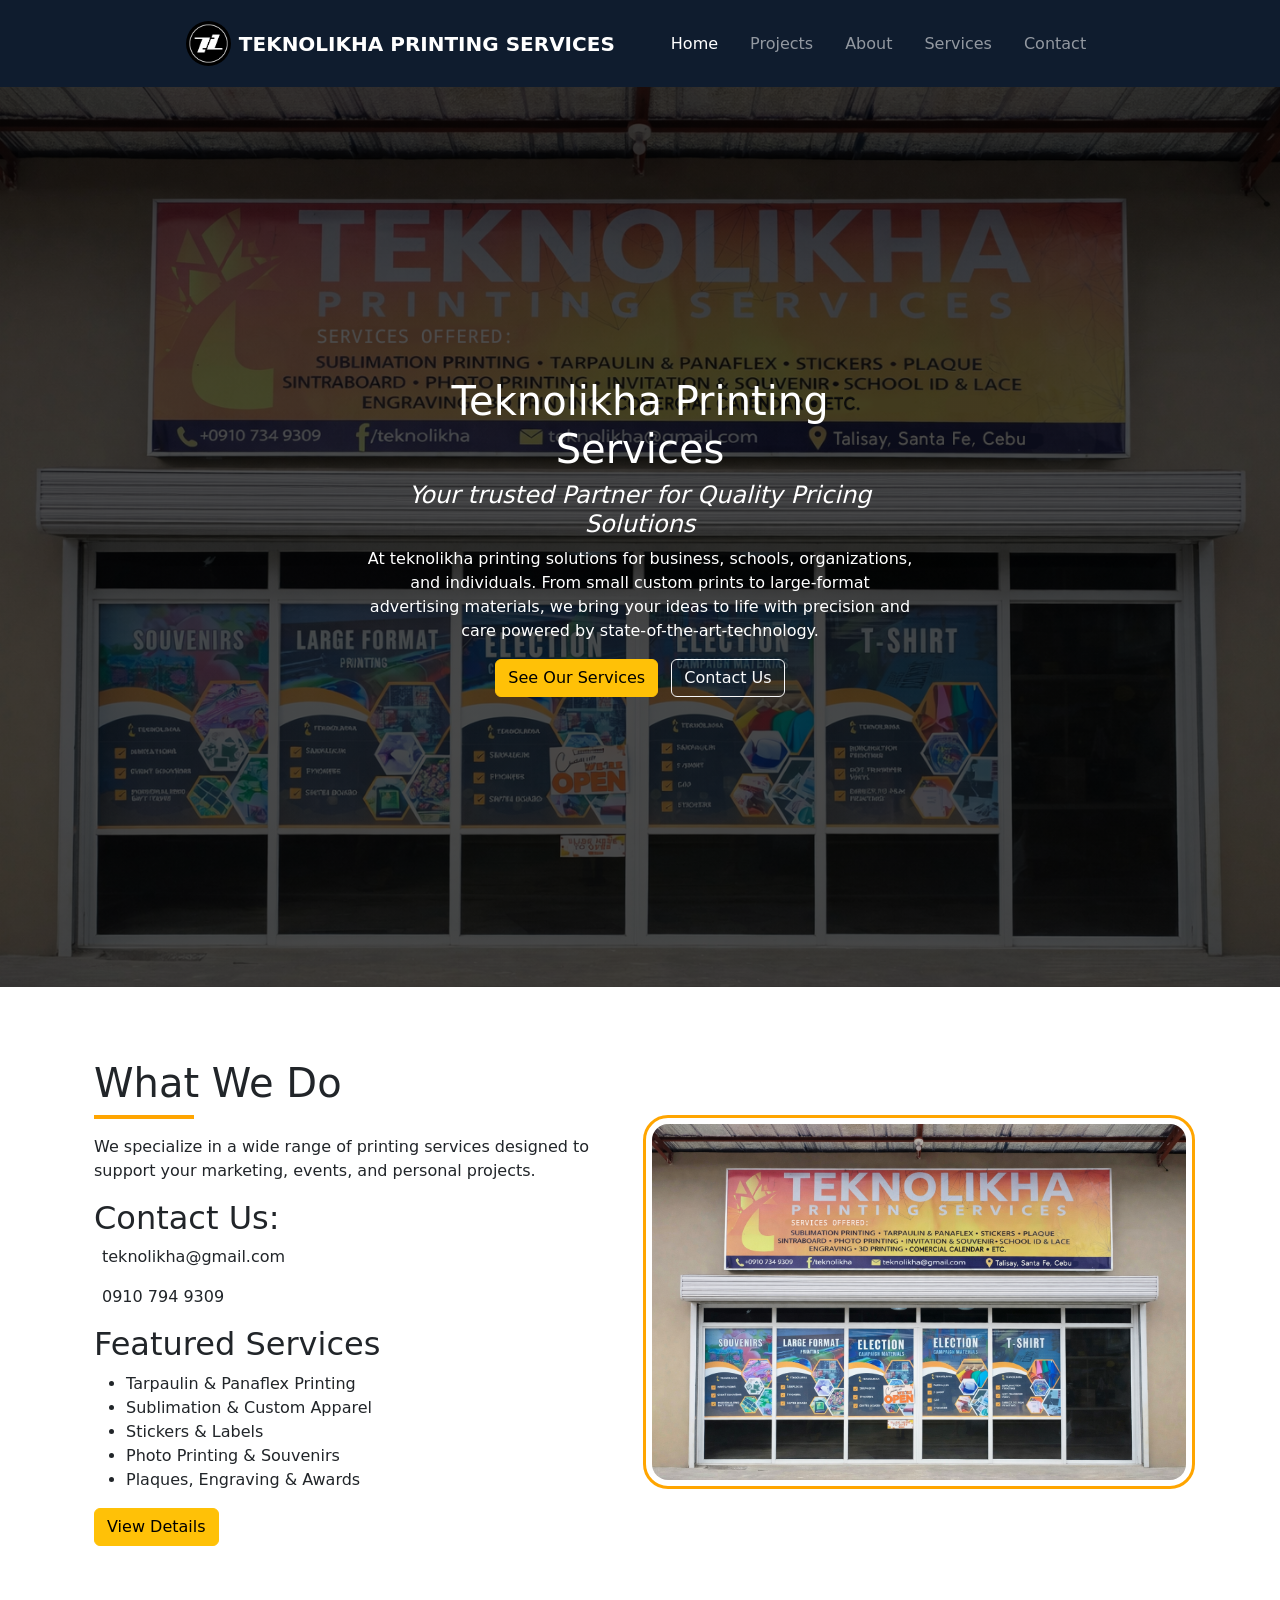
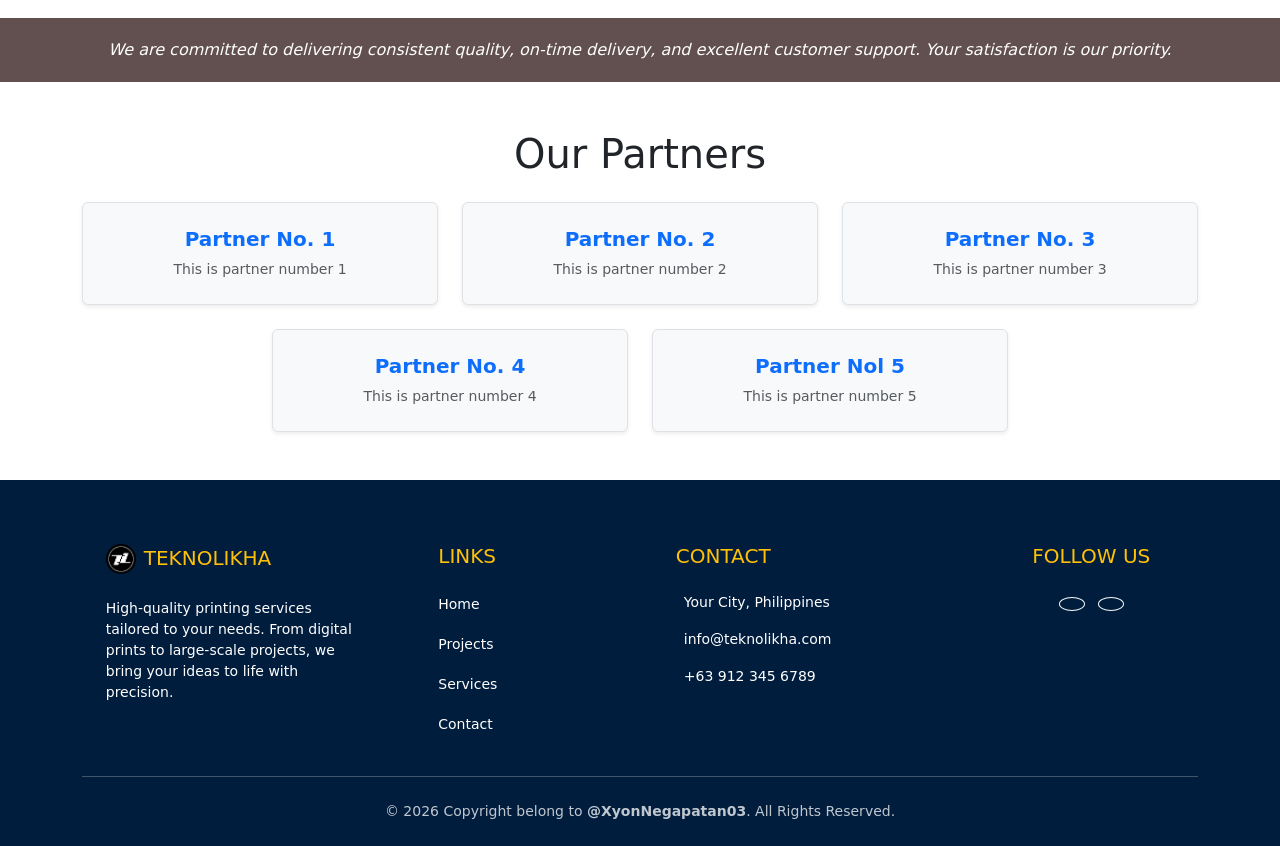
==== index.html @ 1e708587 "fixing the navbar  responsive issues and used Prettier for  neat formatting" ====
<!DOCTYPE html>
<html lang="en">
<head>
  <meta charset="UTF-8">
  <meta name="viewport" content="width=device-width, initial-scale=1.0">
  <title>Home</title>

  <link href="https://cdn.jsdelivr.net/npm/bootstrap@5.3.3/dist/css/bootstrap.min.css" rel="stylesheet">

  <link rel="stylesheet" href="https://site-assets.fontawesome.com/releases/v6.7.2/css/all.css" />

  <link rel="stylesheet" href="CSS/index.css">
</head>
<body>

<nav class="navbar navbar-expand-lg navbar-dark bg-dark-blue py-3">
  <div class="container-fluid">
    <div class="d-flex flex-wrap align-items-center justify-content-between justify-content-lg-center w-100">
      
      <button class="navbar-toggler order-1" type="button" data-bs-toggle="collapse" data-bs-target="#mainNav">
        <span class="navbar-toggler-icon"></span>
      </button>

      <a class="navbar-brand d-flex align-items-center mx-auto mx-lg-0 order-2" href="#">
        <img src="IMG/teknolikha.jpg" width="45" height="45" class="rounded-circle me-2">
        <div class="d-flex flex-column d-lg-none">
              <span class="fw-bold lh-1 text-uppercase tracking-wider"
                >Teknolikha</span
              >
              <small
                class="text-secondary"
                style="font-size: 0.7rem; letter-spacing: 2px"
                >PRINTING SERVICES</small
              >
            </div>

            <span class="fw-bold d-none d-lg-inline"
              >TEKNOLIKHA PRINTING SERVICES</span
            >
      </a>

      <div class="d-lg-none order-3" style="width: 45px;"></div>

      <div class="collapse navbar-collapse order-4 order-lg-3 flex-grow-0 ms-lg-5" id="mainNav">
        <ul class="navbar-nav align-items-center gap-3 pt-3 pt-lg-0">
          <li class="nav-item"><a class="nav-link active" href="index.html">Home</a></li>
          <li class="nav-item"><a class="nav-link" href="project.html">Projects</a></li>
          <li class="nav-item"><a class="nav-link" href="about.html">About</a></li>
          <li class="nav-item"><a class="nav-link" href="services.html">Services</a></li>
          <li class="nav-item"><a class="nav-link" href="contact.html">Contact</a></li>
        </ul>
      </div>

    </div>
  </div>
</nav>

<section class="hero-section d-flex align-items-center">
  <div class="container text-center text-white">
    <div class="row justify-content-center">
      <div class="col-lg-6 col-md-10">
        <h1 id="heroTitle">t</h1>
        <h4 id="heroSubTitle">t</h4>
        <p id="heroParagraph">t</p>
        <a class="btn btn-warning me-2" href="#">See Our Services</a>
        <a class="btn btn-outline-light" href="#">Contact Us</a>
      </div>
    </div>
  </div>
</section>

<section class="container my-5 bg-white rounded-4 p-4">
  <div class="row align-items-center g-4">

    <div class="col-lg-6">
      <h1>What We Do</h1>
      <div class="line mb-3"></div>

      <p id="Description">
      </p>

      <h2>Contact Us:</h2>
      <p id="Email"></p>
      <p id="Phone"></i></p>

      <h2>Featured Services</h2>
      <ul id="features">
      </ul>

      <a class="btn btn-warning" href="#">View Details</a>
    </div>

    <div class="col-lg-6 text-center">
      <img src="IMG/background.png" class="img-fluid rounded-4 section-image" alt="">
    </div>

  </div>
</section>

<section class="customer-promise-section">
  <div class="container">
    <p class="text-center text-white fst-italic mb-0">
      We are committed to delivering consistent quality, on-time delivery, and excellent customer
      support. Your satisfaction is our priority.
    </p>
  </div>
</section>

<section class="container my-5">
  <h1 class="text-center mb-4">Our Partners</h1>
  <div class="row g-4 justify-content-center" id="partnerContainer">

  </div>

</section>

<footer class="bg-dark text-white pt-5 pb-4 mt-5" style="background-color: #001d3d !important;">
  <div class="container text-center text-md-start">
    <div class="row text-center text-md-start">

      <div class="col-md-3 col-lg-3 col-xl-3 mx-auto mt-3">
        <h5 class="text-uppercase mb-4 font-weight-bold text-warning">
          <img src="IMG/teknolikha.jpg" width="30" height="30" class="rounded-circle me-2">Teknolikha
        </h5>
        <p class="small">
          High-quality printing services tailored to your needs. From digital prints to large-scale projects, we bring your ideas to life with precision.
        </p>
      </div>

      <div class="col-md-2 col-lg-2 col-xl-2 mx-auto mt-3">
        <h5 class="text-uppercase mb-4 font-weight-bold text-warning">Links</h5>
        <p><a href="index.html" class="text-white text-decoration-none small hover-link">Home</a></p>
        <p><a href="project.html" class="text-white text-decoration-none small hover-link">Projects</a></p>
        <p><a href="services.html" class="text-white text-decoration-none small hover-link">Services</a></p>
        <p><a href="contact.html" class="text-white text-decoration-none small hover-link">Contact</a></p>
      </div>

      <div class="col-md-4 col-lg-3 col-xl-3 mx-auto mt-3">
        <h5 class="text-uppercase mb-4 font-weight-bold text-warning">Contact</h5>
        <p class="small"><i class="fas fa-home me-2"></i> Your City, Philippines</p>
        <p class="small"><i class="fas fa-envelope me-2"></i> info@teknolikha.com</p>
        <p class="small"><i class="fas fa-phone me-2"></i> +63 912 345 6789</p>
      </div>

      <div class="col-md-3 col-lg-2 col-xl-2 mx-auto mt-3 text-center">
        <h5 class="text-uppercase mb-4 font-weight-bold text-warning">Follow Us</h5>
        <a href="https://web.facebook.com/teknolikha" class="btn btn-outline-light btn-floating m-1 rounded-circle" target="_blank">
          <i class="fab fa-facebook-f"></i>
        </a>
        <a href="#" class="btn btn-outline-light btn-floating m-1 rounded-circle">
          <i class="fab fa-instagram"></i>
        </a>
      </div>

    </div>

    <hr class="mb-4 mt-4 opacity-25">

    <div class="row align-items-center">
      <div class="col-md-12 text-center">
        <p class="small mb-0 opacity-75">
          © 2026 Copyright belong to <strong>@XyonNegapatan03</strong>. All Rights Reserved.
        </p>
      </div>
    </div>
  </div>
</footer>

<script src="JS/Data.js"></script>
<script src="https://cdn.jsdelivr.net/npm/bootstrap@5.3.3/dist/js/bootstrap.bundle.min.js"></script>

</body>
</html>
---- CSS/index.css ----
body {
  margin: 0;
  padding: 0;
  background-color: white;
}

.bg-dark-blue {
  background-color: #0f1c2e !important;
}

.hero-section {
  min-height: 100vh;
  background-image: url("../IMG/background.png");
  background-position: center;
  background-size: cover;
  background-repeat: no-repeat;
  position: relative;
}

.hero-section::before {
  content: "";
  position: absolute;
  inset: 0;
  background: linear-gradient(rgba(0, 0, 0, 0.7), rgba(0, 0, 0, 0.7));
}

.hero-section .container {
  position: relative;
  z-index: 1;
}

.line {
  width: 100px;
  height: 4px;
  background-color: orange;
}

.section-image {
  outline: 3px solid orange;
  outline-offset: 6px;
}

.customer-promise-section {
  background-color: #624f4f;
  padding: 20px 0;
}

.partner-card {
  border: 1px solid lightgray;

  border-radius: 10px;
  padding: 20px;
  background-color: #555;
  transition:
    transform 0.3s ease,
    box-shadow 0.3s ease;
}

.partner-card:hover {
  transform: translateY(-5px);
  box-shadow: 0 10px 25px rgba(0, 0, 0, 0.15);
}
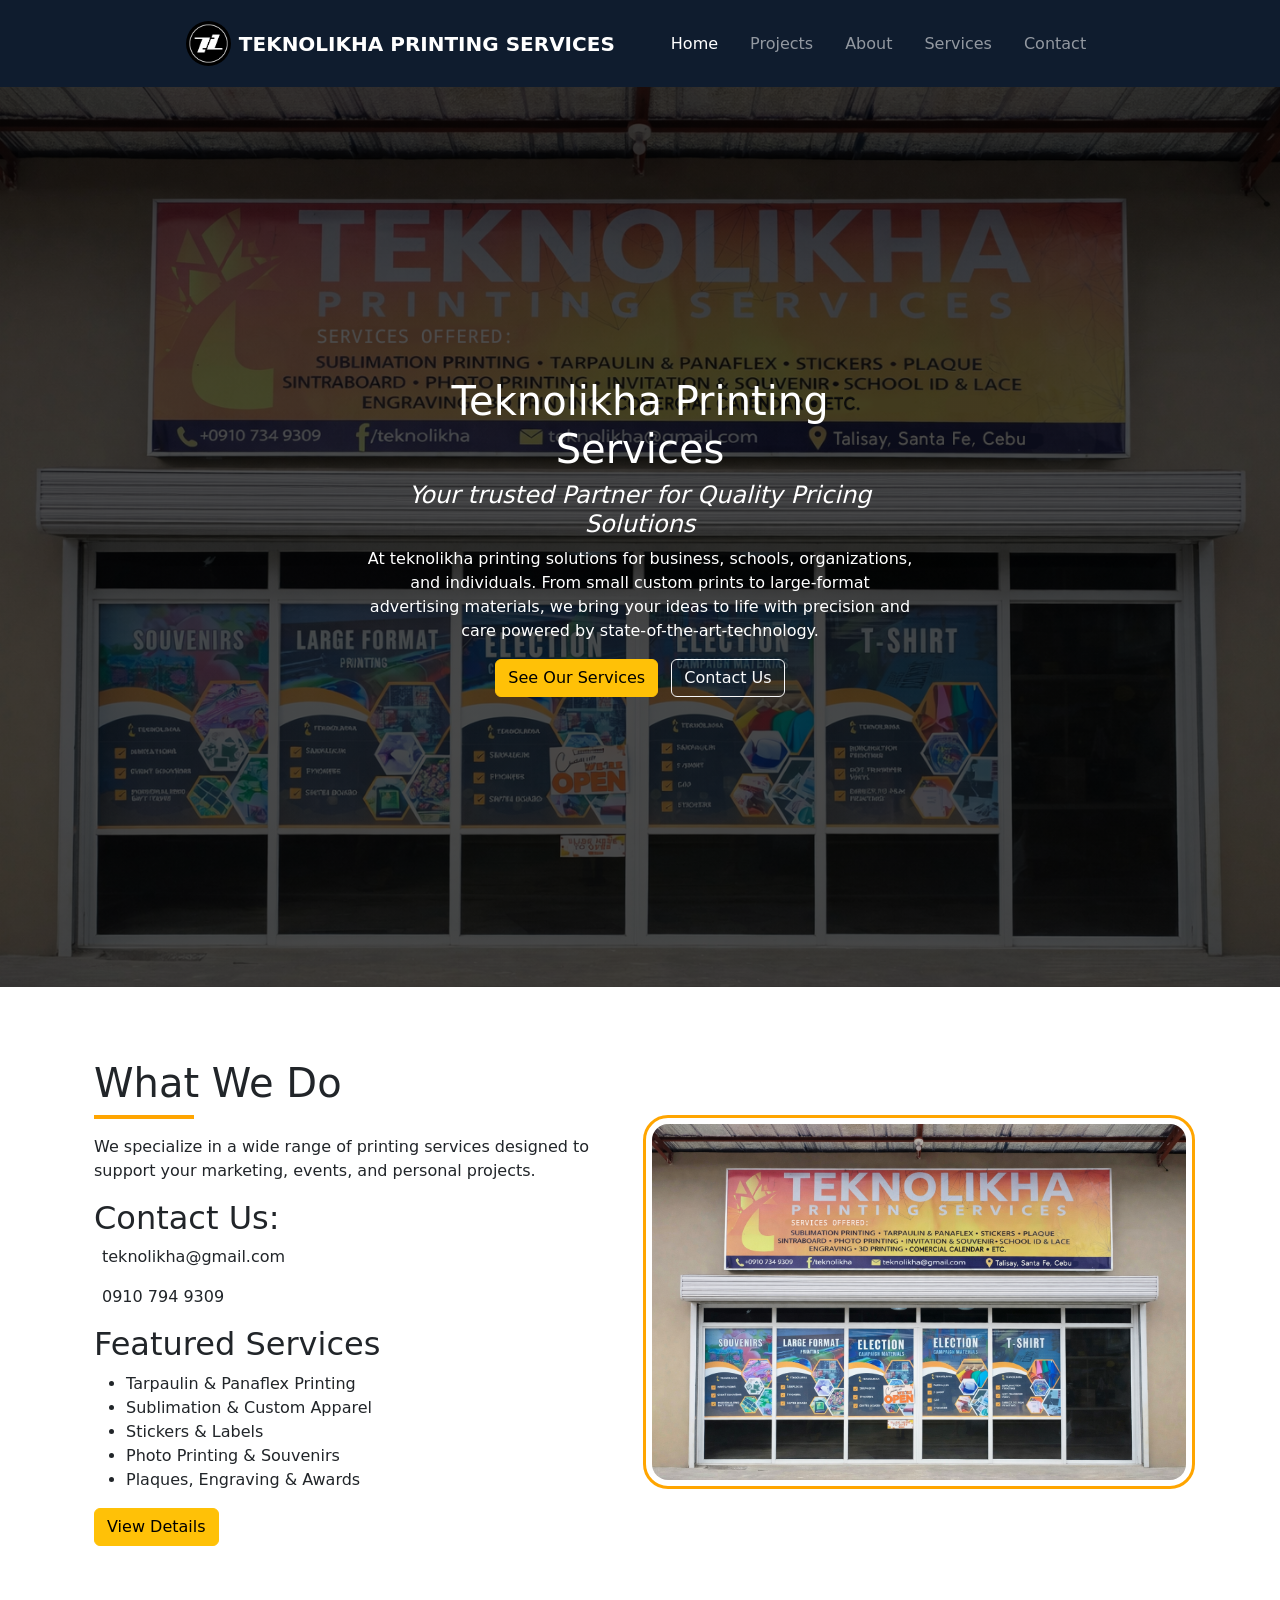
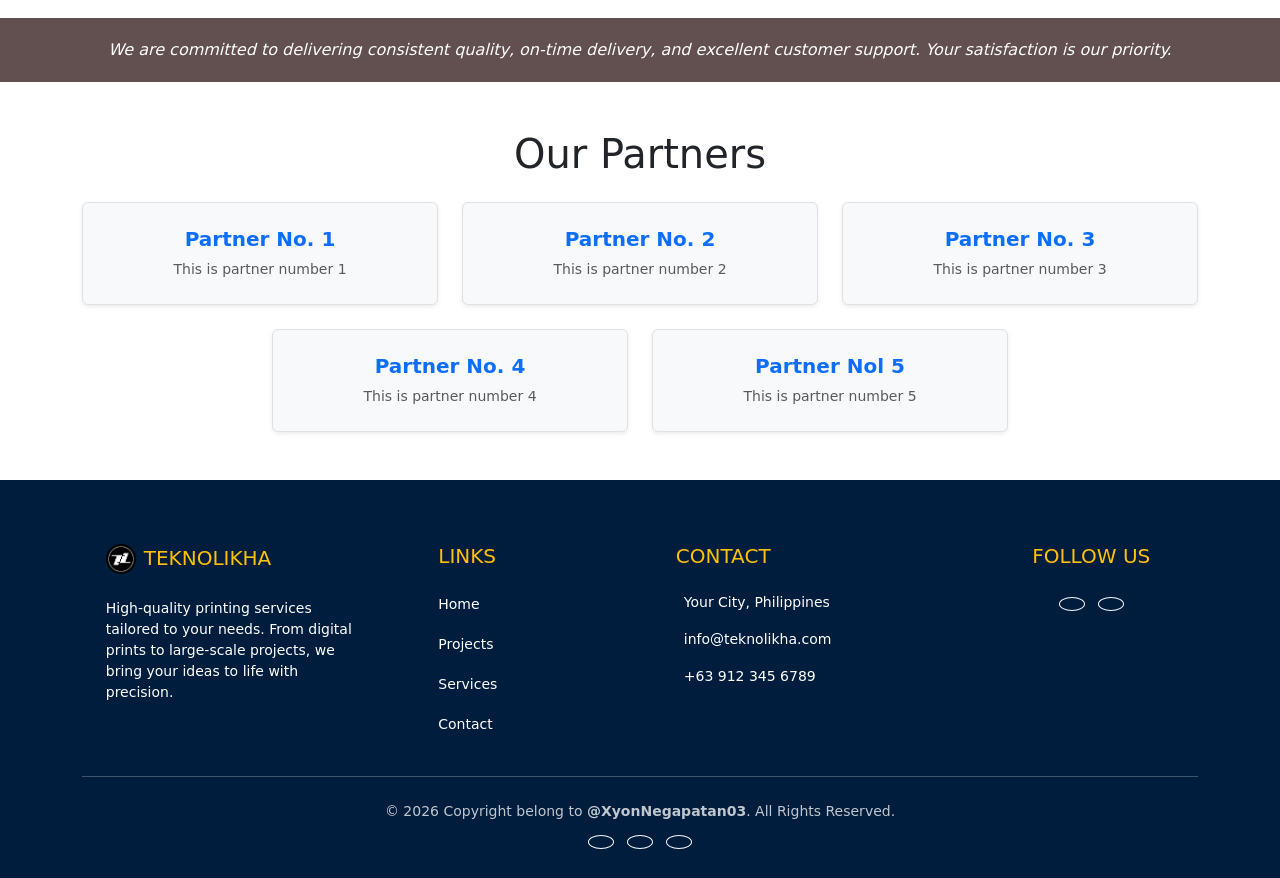
==== commit afc96f78: "modified:   about.html 	modified:   contact.html 	modified:   index.html 	modified:   project.html 	" ====
--- a/index.html
+++ b/index.html
@@ -62,8 +62,8 @@
         <h1 id="heroTitle">t</h1>
         <h4 id="heroSubTitle">t</h4>
         <p id="heroParagraph">t</p>
-        <a class="btn btn-warning me-2" href="#">See Our Services</a>
-        <a class="btn btn-outline-light" href="#">Contact Us</a>
+        <a class="btn btn-warning me-2" href="services.html">See Our Services</a>
+        <a class="btn btn-outline-light" href="contact.html">Contact Us</a>
       </div>
     </div>
   </div>
@@ -87,7 +87,7 @@
       <ul id="features">
       </ul>
 
-      <a class="btn btn-warning" href="#">View Details</a>
+      <a class="btn btn-warning" href="services.html">View Details</a>
     </div>
 
     <div class="col-lg-6 text-center">
@@ -161,6 +161,18 @@
         <p class="small mb-0 opacity-75">
           © 2026 Copyright belong to <strong>@XyonNegapatan03</strong>. All Rights Reserved.
         </p>
+        <div class="mt-2">
+          <a href="https://web.facebook.com/teknolikha" class="btn btn-outline-light btn-floating m-1 rounded-circle" target="_blank">
+            <i class="fab fa-facebook-f"></i>
+          </a>
+          <a href="https://github.com/XyonNegapatan03" class="btn btn-outline-light btn-floating m-1 rounded-circle" target="_blank">
+            <i class="fab fa-github"></i>
+          </a>
+          <a href="www.linkedin.com/in/xyon-negapatan-6019bb375" class="btn btn-outline-light btn-floating m-1 rounded-circle">
+            <i class="fab fa-linkedin"></i>
+          </a>
+
+        </div>
       </div>
     </div>
   </div>
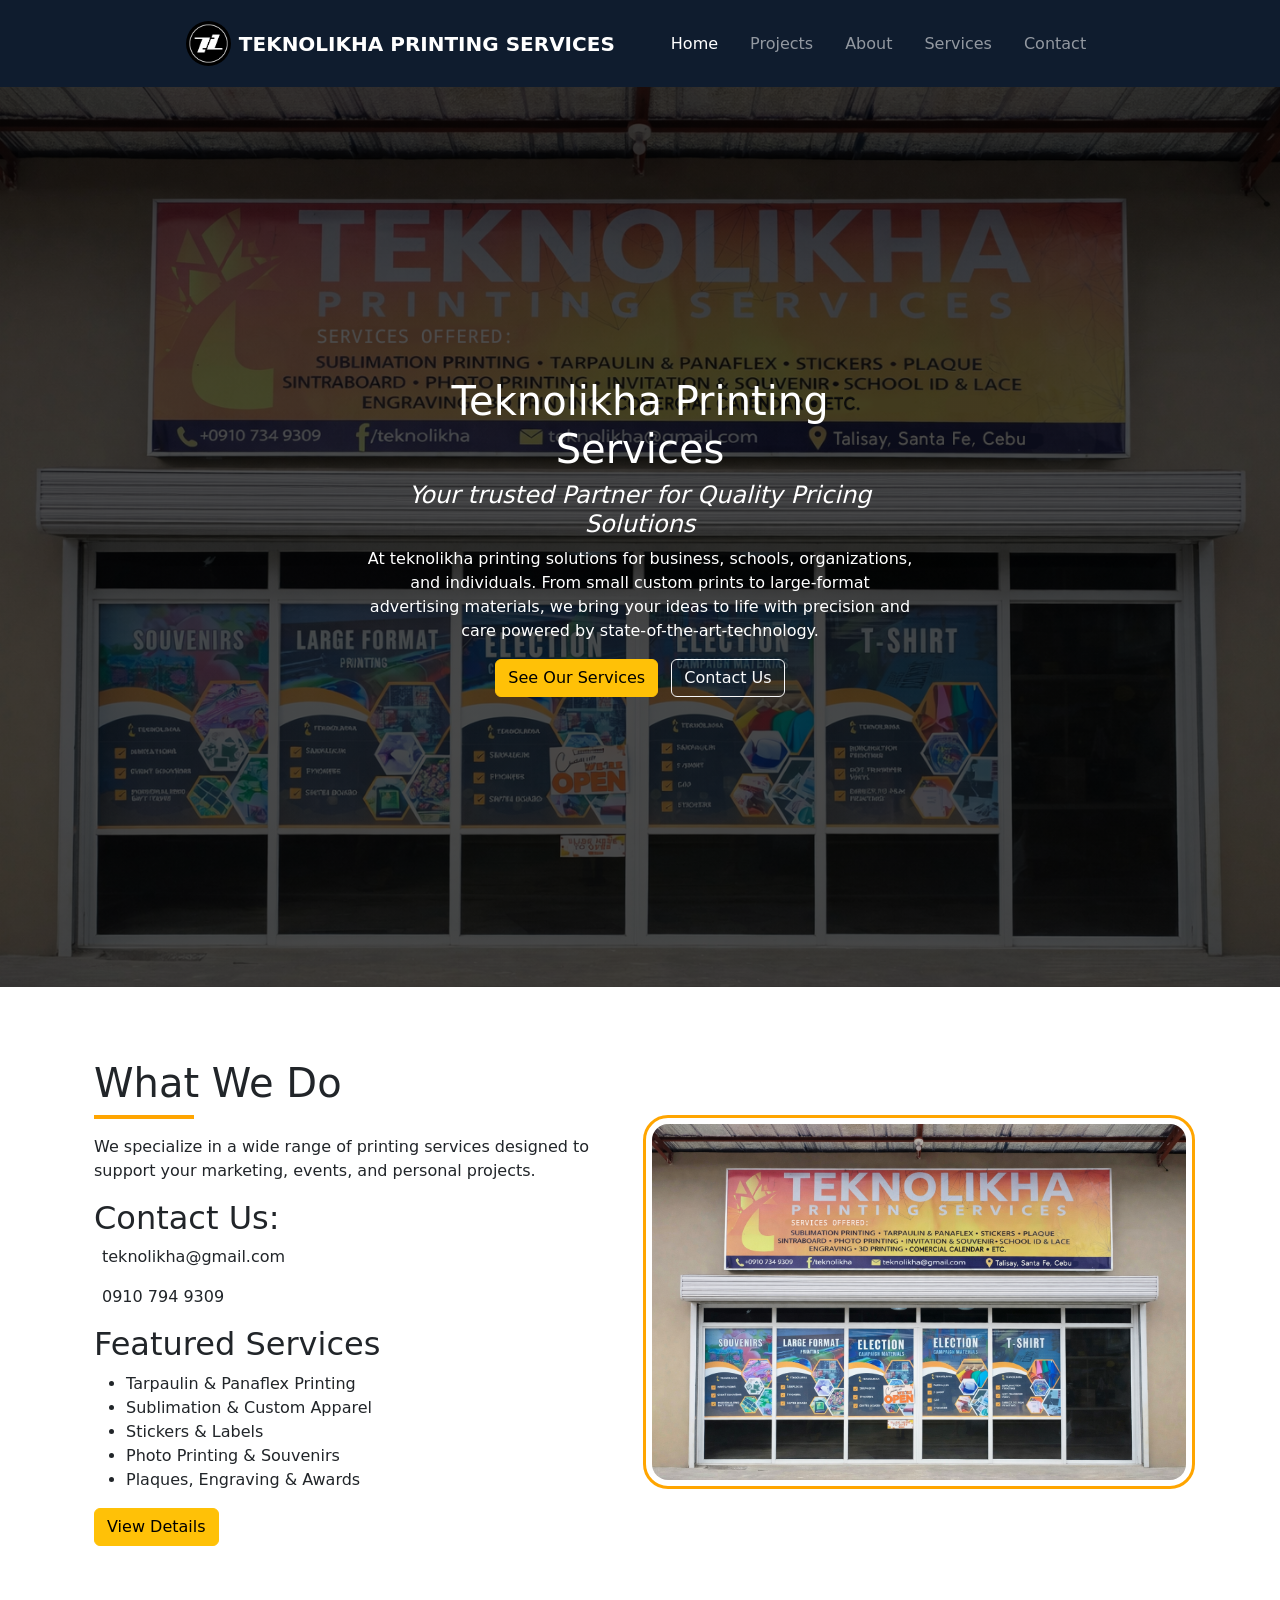
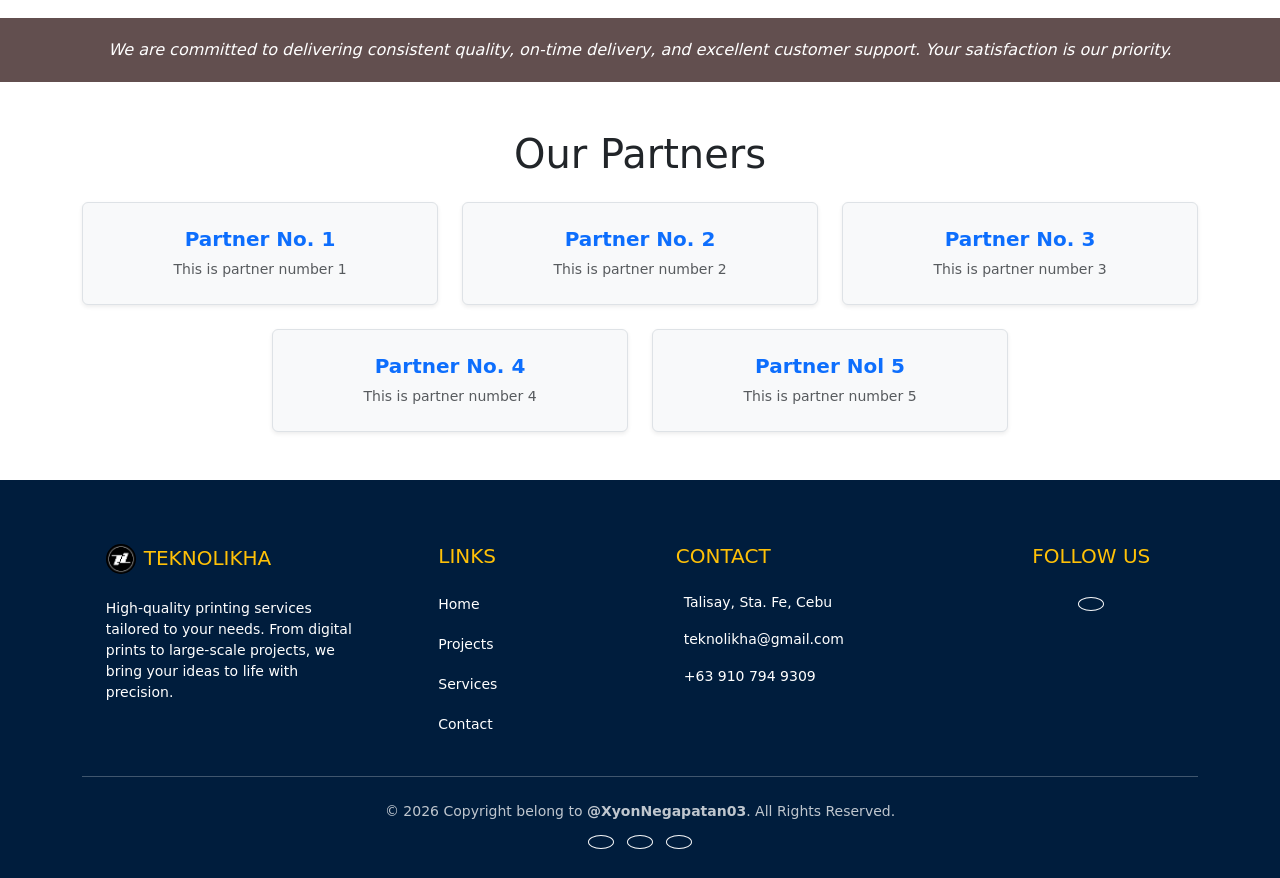
==== commit 6597c0db: "Modifying footer information" ====
--- a/index.html
+++ b/index.html
@@ -137,18 +137,21 @@
 
       <div class="col-md-4 col-lg-3 col-xl-3 mx-auto mt-3">
         <h5 class="text-uppercase mb-4 font-weight-bold text-warning">Contact</h5>
-        <p class="small"><i class="fas fa-home me-2"></i> Your City, Philippines</p>
-        <p class="small"><i class="fas fa-envelope me-2"></i> info@teknolikha.com</p>
-        <p class="small"><i class="fas fa-phone me-2"></i> +63 912 345 6789</p>
+            <p class="small">
+              <i class="fas fa-home me-2"></i> Talisay, Sta. Fe, Cebu
+            </p>
+            <p class="small">
+              <i class="fas fa-envelope me-2"></i> teknolikha@gmail.com
+            </p>
+            <p class="small">
+              <i class="fas fa-phone me-2"></i> +63 910 794 9309
+            </p>
       </div>
 
       <div class="col-md-3 col-lg-2 col-xl-2 mx-auto mt-3 text-center">
         <h5 class="text-uppercase mb-4 font-weight-bold text-warning">Follow Us</h5>
         <a href="https://web.facebook.com/teknolikha" class="btn btn-outline-light btn-floating m-1 rounded-circle" target="_blank">
           <i class="fab fa-facebook-f"></i>
-        </a>
-        <a href="#" class="btn btn-outline-light btn-floating m-1 rounded-circle">
-          <i class="fab fa-instagram"></i>
         </a>
       </div>
 
@@ -162,13 +165,13 @@
           © 2026 Copyright belong to <strong>@XyonNegapatan03</strong>. All Rights Reserved.
         </p>
         <div class="mt-2">
-          <a href="https://web.facebook.com/teknolikha" class="btn btn-outline-light btn-floating m-1 rounded-circle" target="_blank">
+          <a href="https://web.facebook.com/xyonndn" class="btn btn-outline-light btn-floating m-1 rounded-circle" target="_blank">
             <i class="fab fa-facebook-f"></i>
           </a>
           <a href="https://github.com/XyonNegapatan03" class="btn btn-outline-light btn-floating m-1 rounded-circle" target="_blank">
             <i class="fab fa-github"></i>
           </a>
-          <a href="www.linkedin.com/in/xyon-negapatan-6019bb375" class="btn btn-outline-light btn-floating m-1 rounded-circle">
+          <a href="www.linkedin.com/in/xyon-negapatan" class="btn btn-outline-light btn-floating m-1 rounded-circle" target="_blank">
             <i class="fab fa-linkedin"></i>
           </a>
 
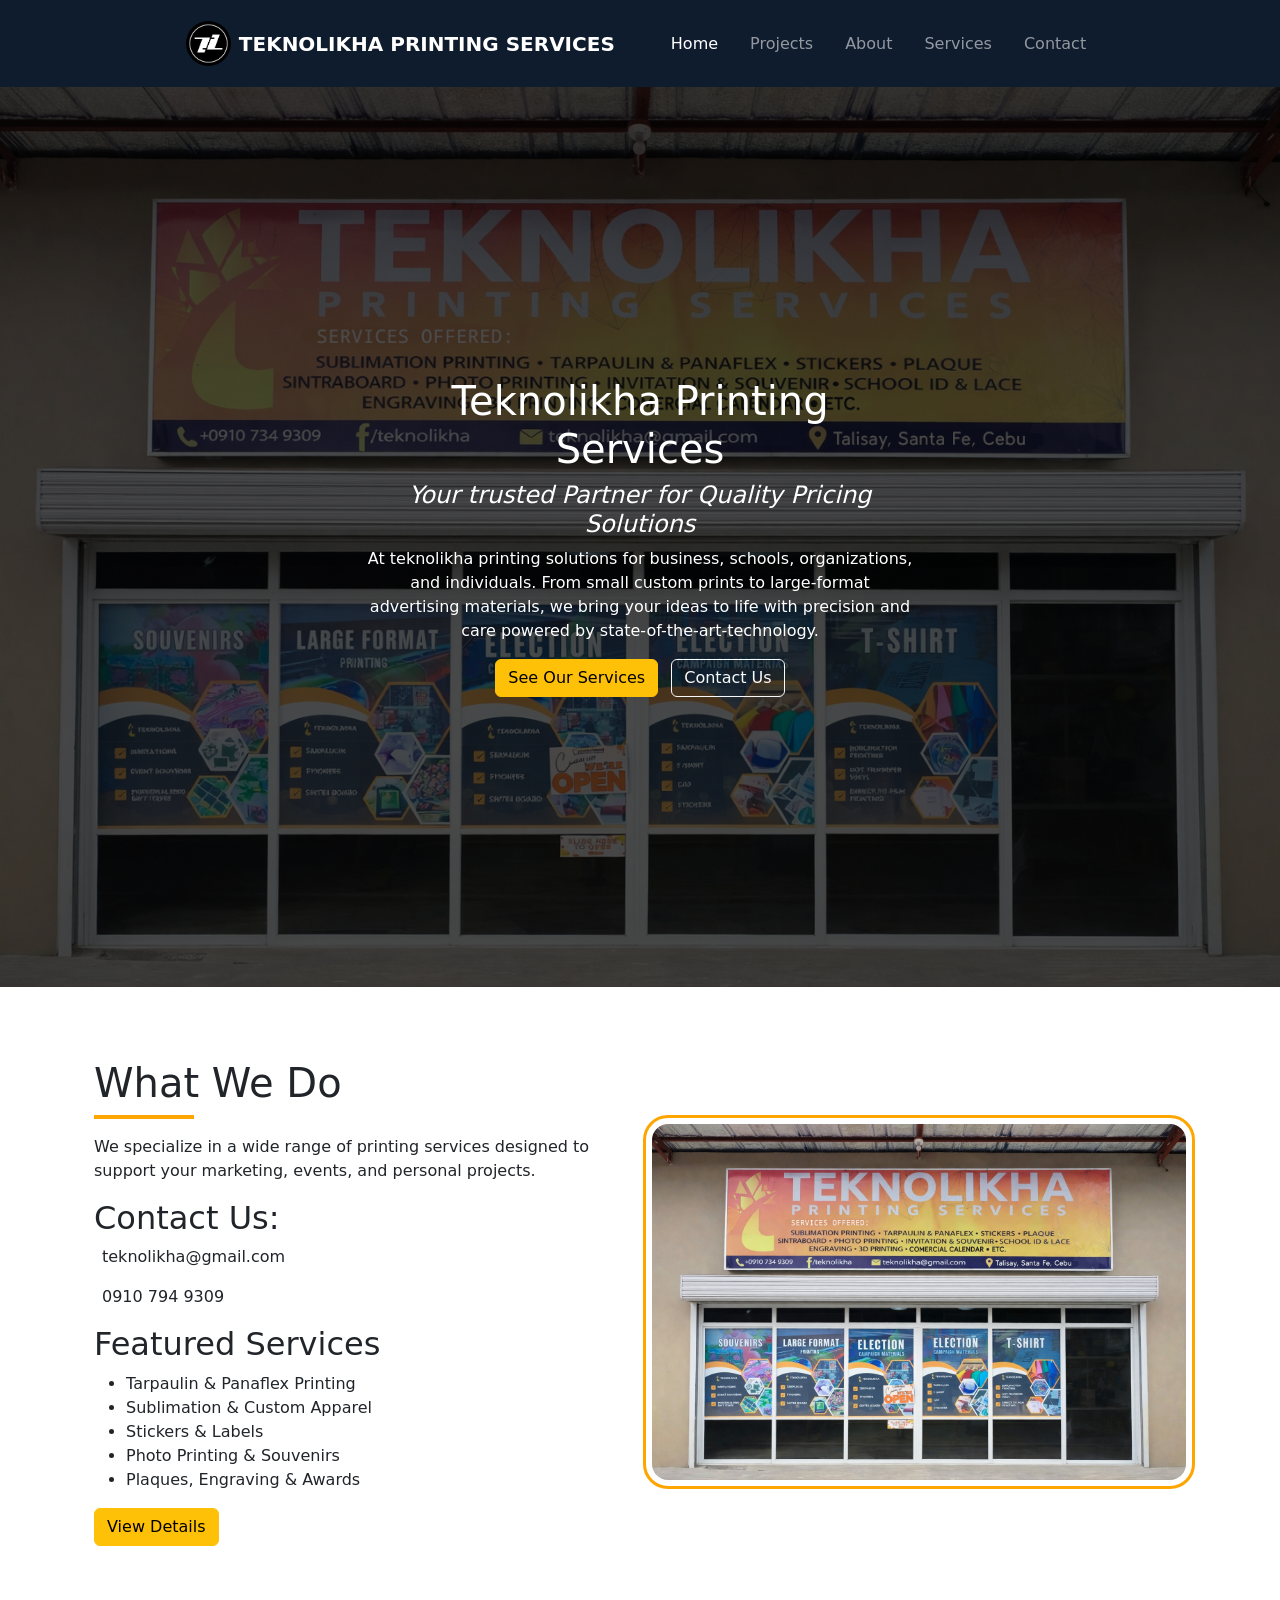
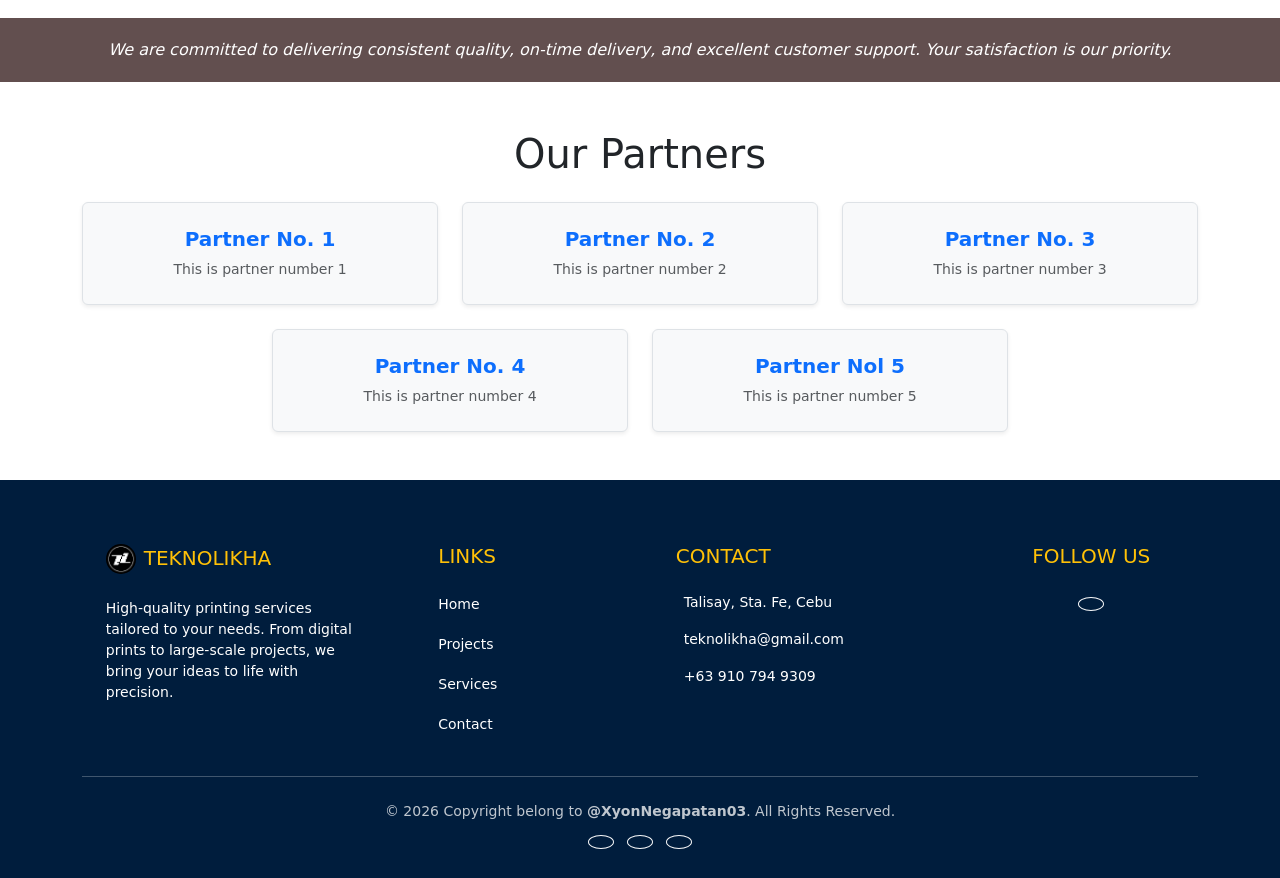
==== commit 40300fb9: "adding animation" ====
--- a/index.html
+++ b/index.html
@@ -8,6 +8,8 @@
   <link href="https://cdn.jsdelivr.net/npm/bootstrap@5.3.3/dist/css/bootstrap.min.css" rel="stylesheet">
 
   <link rel="stylesheet" href="https://site-assets.fontawesome.com/releases/v6.7.2/css/all.css" />
+
+  <link href="https://unpkg.com/aos@2.3.1/dist/aos.css" rel="stylesheet">
 
   <link rel="stylesheet" href="CSS/index.css">
 </head>
@@ -58,46 +60,46 @@
 <section class="hero-section d-flex align-items-center">
   <div class="container text-center text-white">
     <div class="row justify-content-center">
-      <div class="col-lg-6 col-md-10">
+      <div class="col-lg-6 col-md-10" data-aos="zoom-in" data-aos-duration="1200">
         <h1 id="heroTitle">t</h1>
         <h4 id="heroSubTitle">t</h4>
         <p id="heroParagraph">t</p>
-        <a class="btn btn-warning me-2" href="services.html">See Our Services</a>
-        <a class="btn btn-outline-light" href="contact.html">Contact Us</a>
+        <div data-aos="fade-up" data-aos-delay="400">
+            <a class="btn btn-warning me-2" href="services.html">See Our Services</a>
+            <a class="btn btn-outline-light" href="contact.html">Contact Us</a>
+        </div>
       </div>
     </div>
   </div>
 </section>
 
-<section class="container my-5 bg-white rounded-4 p-4">
+<section class="container my-5 bg-white rounded-4 p-4 overflow-hidden">
   <div class="row align-items-center g-4">
-
-    <div class="col-lg-6">
+    <div class="col-lg-6" data-aos="fade-right">
       <h1>What We Do</h1>
       <div class="line mb-3"></div>
+      <p id="Description"></p>
+      
+      <div data-aos="fade-up" data-aos-delay="200">
+          <h2>Contact Us:</h2>
+          <p id="Email"></p>
+          <p id="Phone"></p>
+      </div>
 
-      <p id="Description">
-      </p>
-
-      <h2>Contact Us:</h2>
-      <p id="Email"></p>
-      <p id="Phone"></i></p>
-
-      <h2>Featured Services</h2>
-      <ul id="features">
-      </ul>
-
-      <a class="btn btn-warning" href="services.html">View Details</a>
+      <div data-aos="fade-up" data-aos-delay="400">
+          <h2>Featured Services</h2>
+          <ul id="features"></ul>
+          <a class="btn btn-warning" href="services.html">View Details</a>
+      </div>
     </div>
 
-    <div class="col-lg-6 text-center">
+    <div class="col-lg-6 text-center" data-aos="fade-left">
       <img src="IMG/background.png" class="img-fluid rounded-4 section-image" alt="">
     </div>
-
   </div>
 </section>
 
-<section class="customer-promise-section">
+<section class="customer-promise-section" data-aos="fade-up">
   <div class="container">
     <p class="text-center text-white fst-italic mb-0">
       We are committed to delivering consistent quality, on-time delivery, and excellent customer
@@ -107,11 +109,9 @@
 </section>
 
 <section class="container my-5">
-  <h1 class="text-center mb-4">Our Partners</h1>
-  <div class="row g-4 justify-content-center" id="partnerContainer">
-
+  <h1 class="text-center mb-4" data-aos="fade-down">Our Partners</h1>
+  <div class="row g-4 justify-content-center" id="partnerContainer" data-aos="fade-up">
   </div>
-
 </section>
 
 <footer class="bg-dark text-white pt-5 pb-4 mt-5" style="background-color: #001d3d !important;">
@@ -183,6 +183,14 @@
 
 <script src="JS/Data.js"></script>
 <script src="https://cdn.jsdelivr.net/npm/bootstrap@5.3.3/dist/js/bootstrap.bundle.min.js"></script>
+<script src="https://unpkg.com/aos@2.3.1/dist/aos.js"></script>
+<script>
+  AOS.init({
+    duration: 1000,
+    once: true,
+    offset: 100, // Trigger animation when element is 100px from viewport
+  });
+</script>
 
 </body>
 </html>
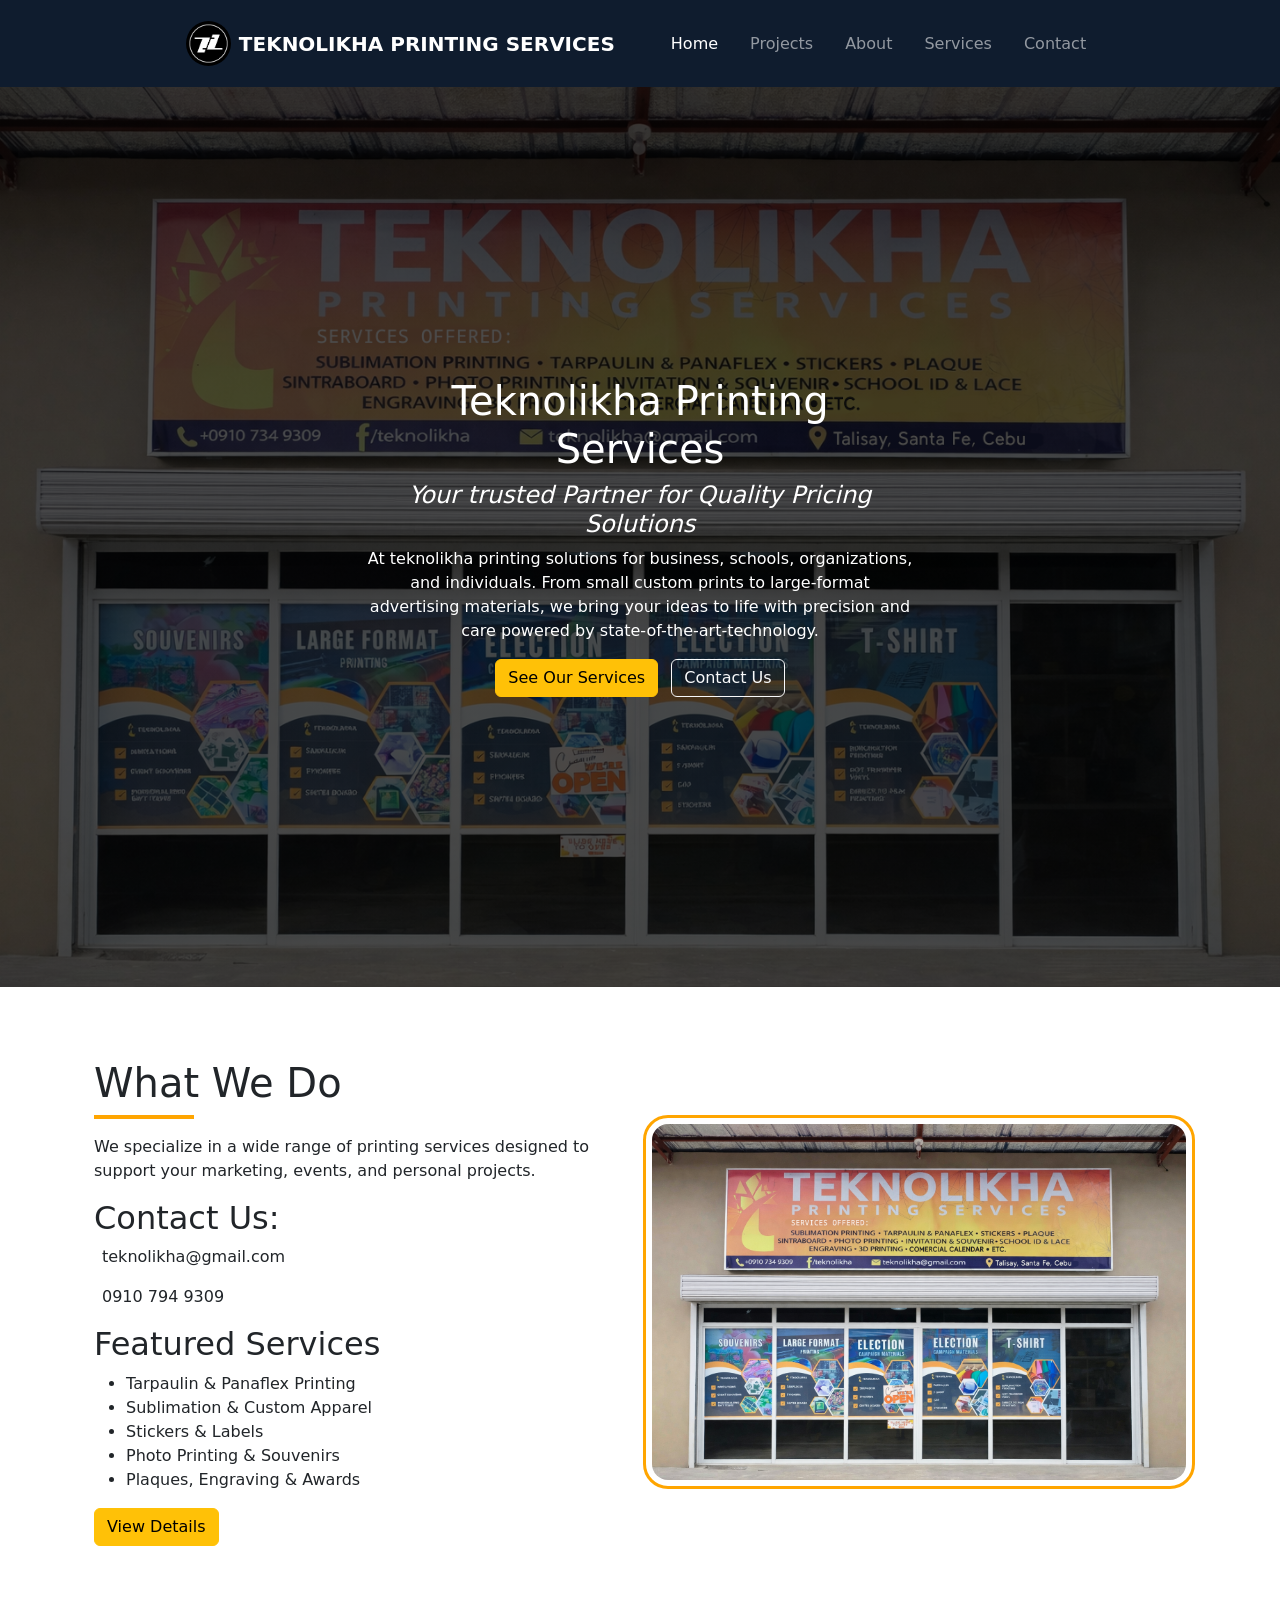
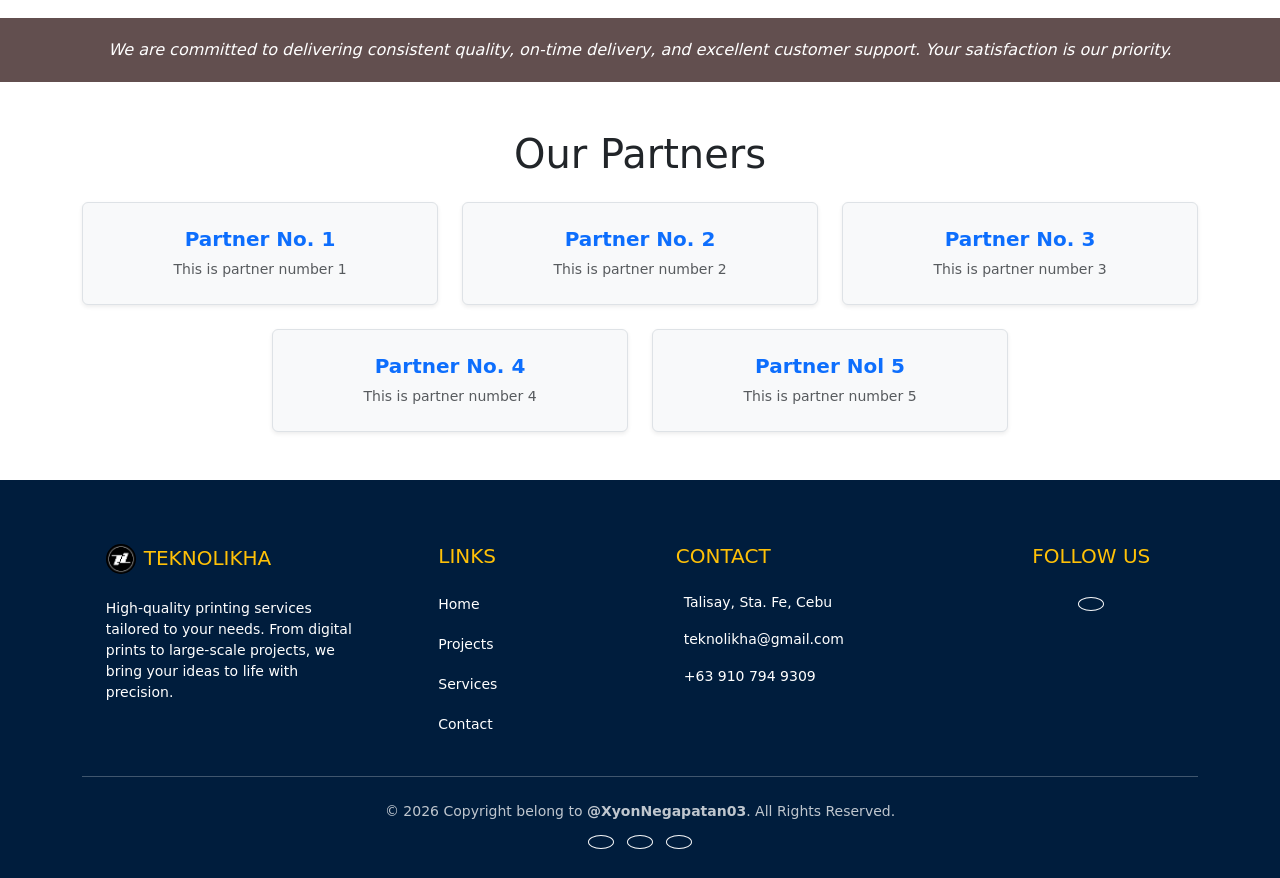
==== commit ec6ce33e: "Improving animation" ====
--- a/index.html
+++ b/index.html
@@ -185,11 +185,7 @@
 <script src="https://cdn.jsdelivr.net/npm/bootstrap@5.3.3/dist/js/bootstrap.bundle.min.js"></script>
 <script src="https://unpkg.com/aos@2.3.1/dist/aos.js"></script>
 <script>
-  AOS.init({
-    duration: 1000,
-    once: true,
-    offset: 100, // Trigger animation when element is 100px from viewport
-  });
+  AOS.init();
 </script>
 
 </body>
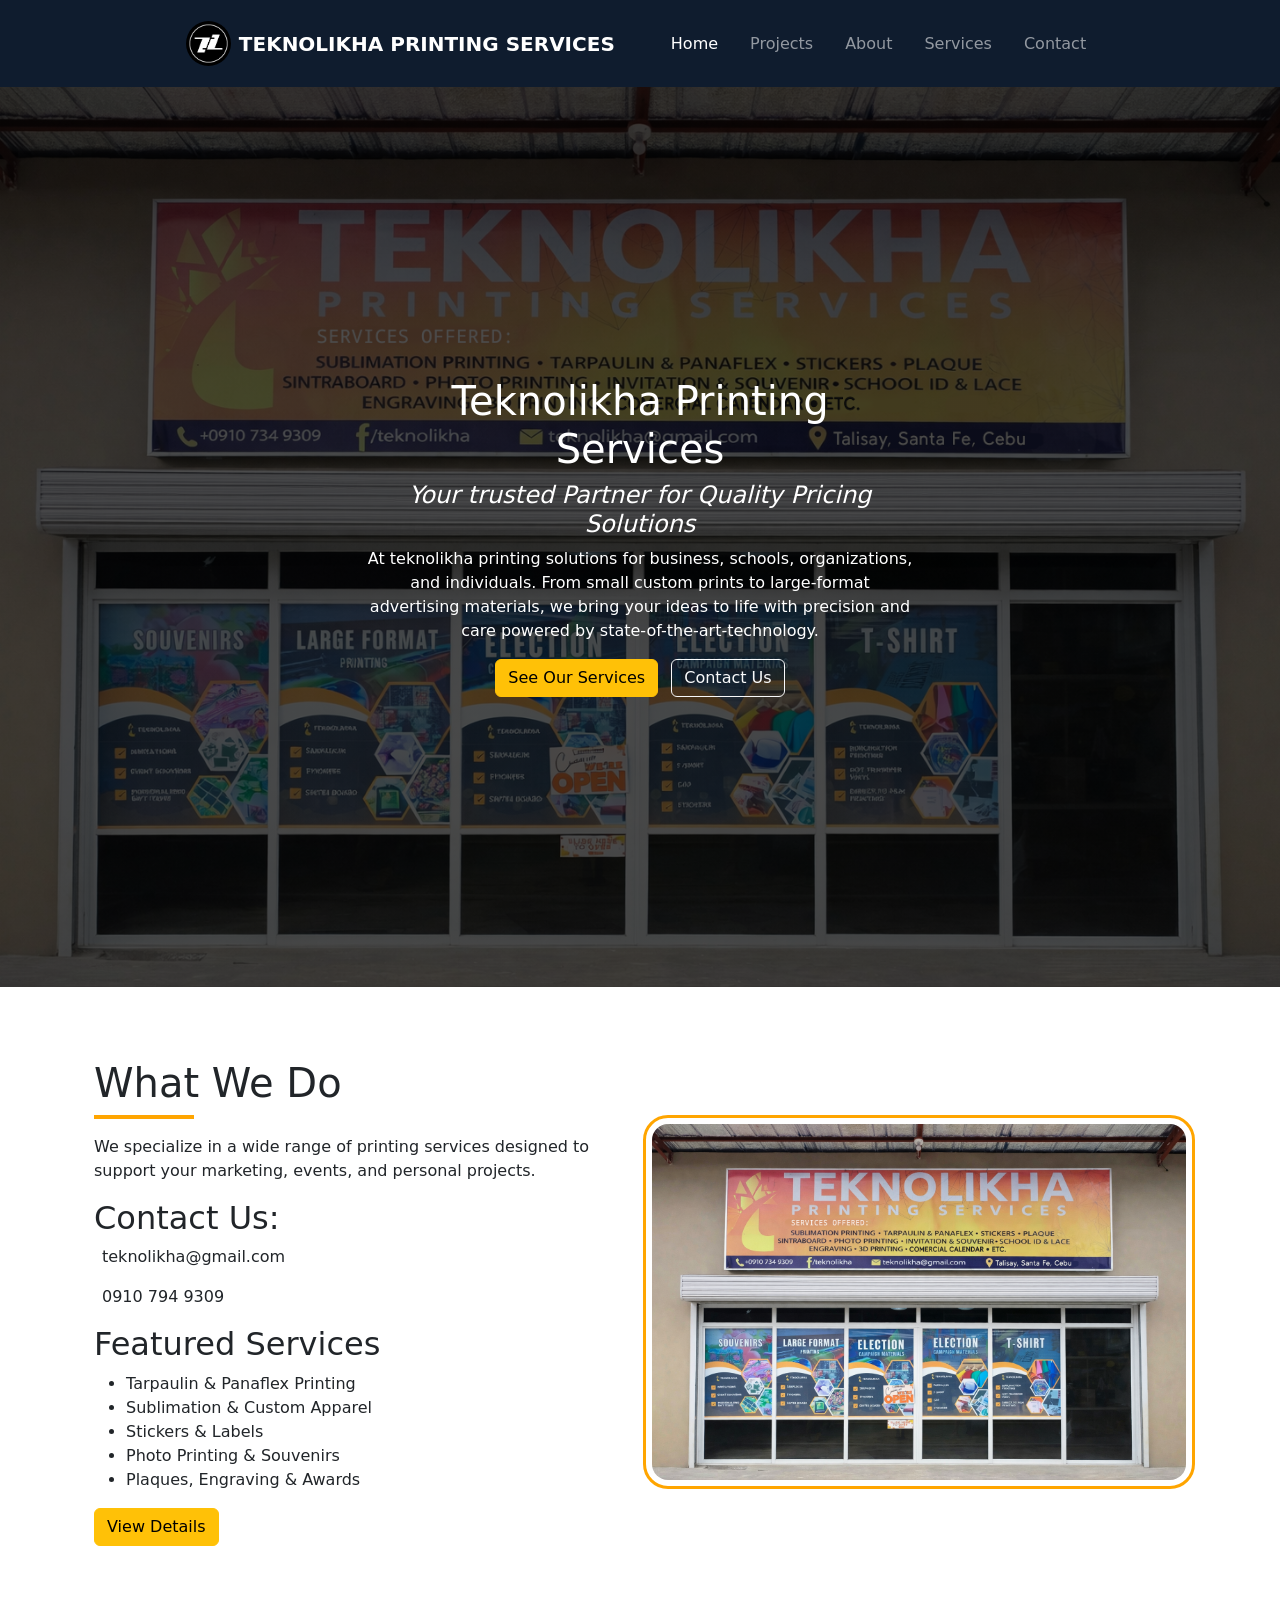
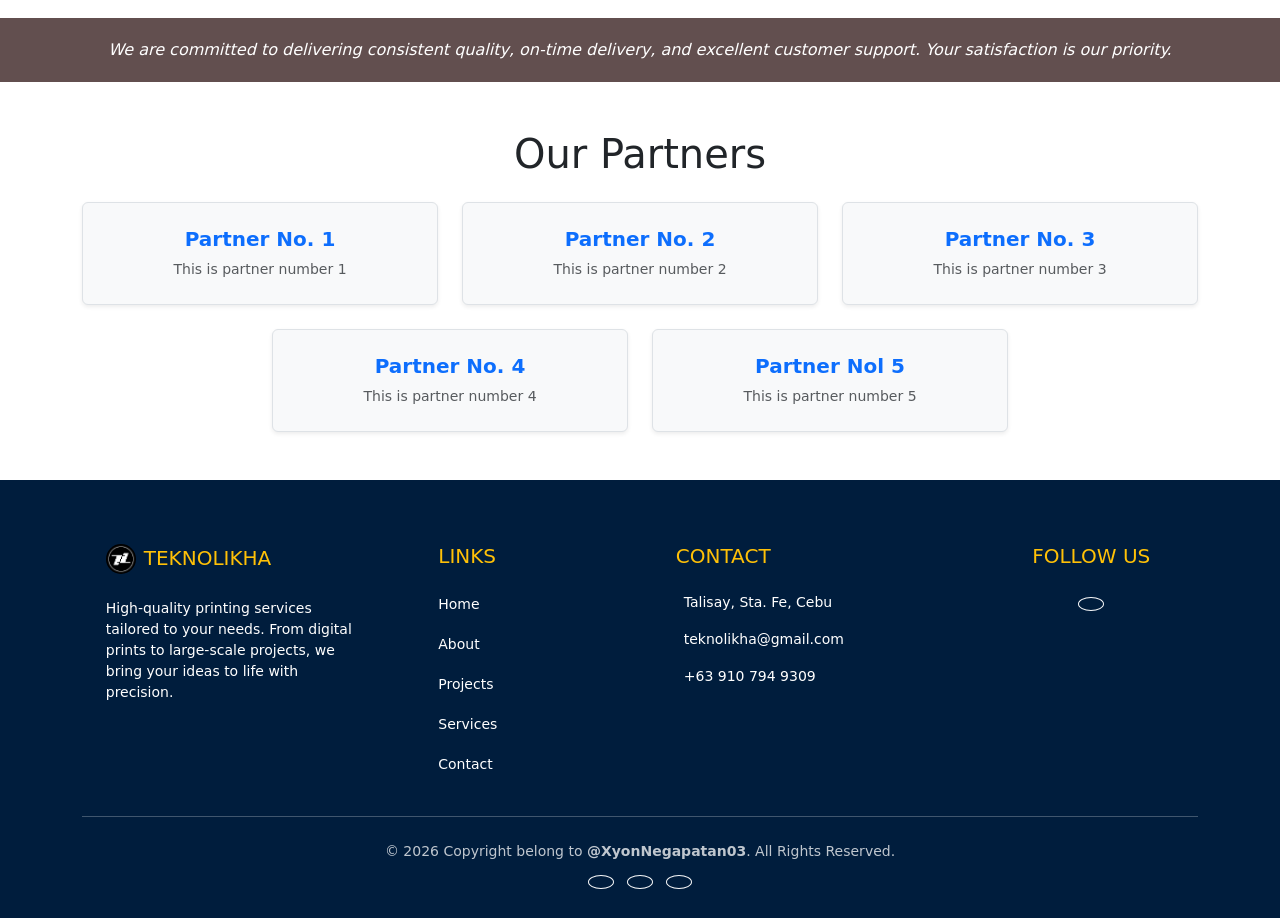
==== commit 03620883: "added pictures to projects, update missing link to footer, updating the css." ====
--- a/index.html
+++ b/index.html
@@ -130,6 +130,13 @@
       <div class="col-md-2 col-lg-2 col-xl-2 mx-auto mt-3">
         <h5 class="text-uppercase mb-4 font-weight-bold text-warning">Links</h5>
         <p><a href="index.html" class="text-white text-decoration-none small hover-link">Home</a></p>
+        <p>
+              <a
+                href="about.html"
+                class="text-white text-decoration-none small hover-link"
+                >About</a
+              >
+            </p>
         <p><a href="project.html" class="text-white text-decoration-none small hover-link">Projects</a></p>
         <p><a href="services.html" class="text-white text-decoration-none small hover-link">Services</a></p>
         <p><a href="contact.html" class="text-white text-decoration-none small hover-link">Contact</a></p>
